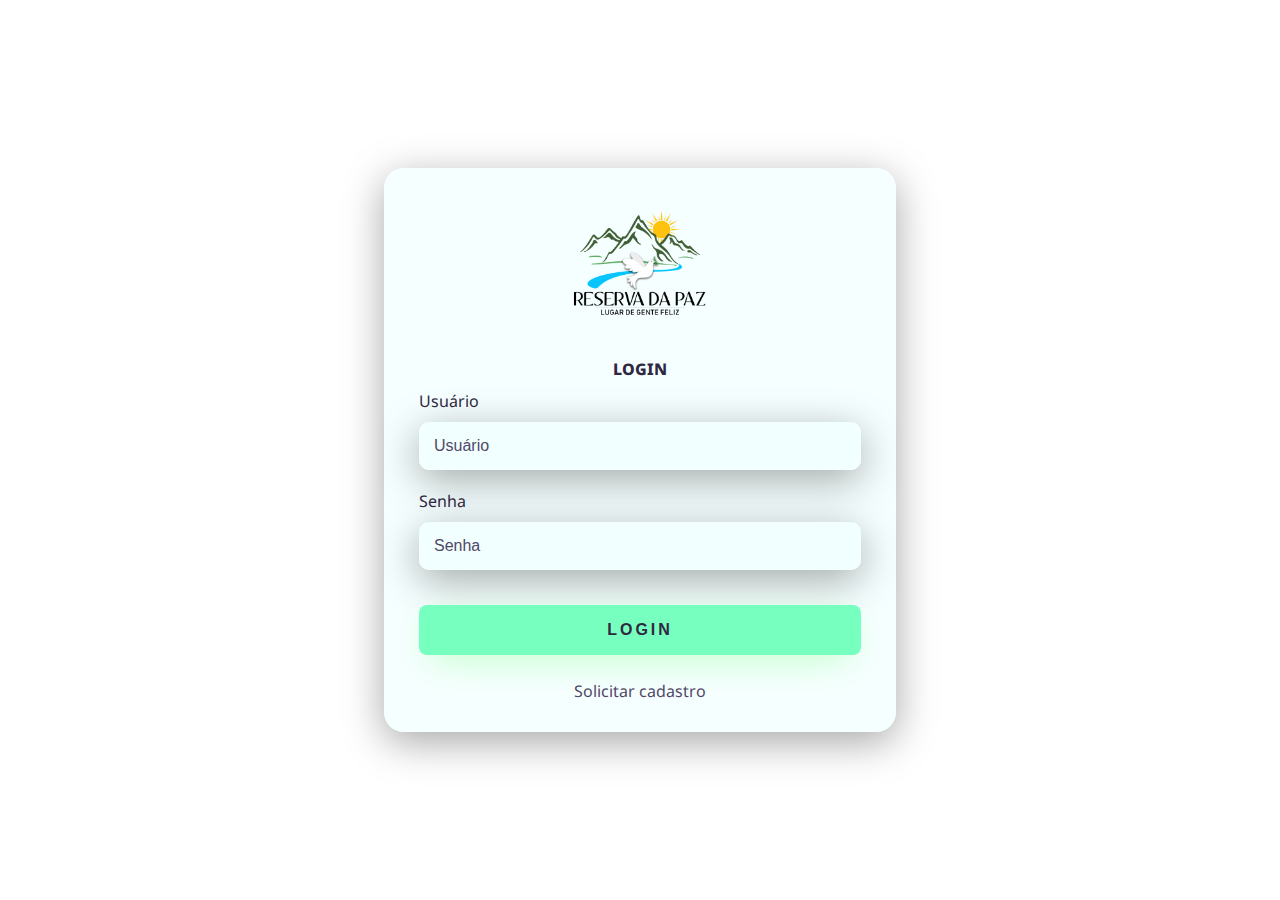
==== index.html @ 0ab536c8 "formulario e validacao" ====
<!DOCTYPE html>
<html lang="pt-br">
    <head>
        <meta charset="UTF-8">
        <meta http-equiv="X-UA-Compatible" content="IE=edge">
        <meta name="viewport" content="width=device-width, initial-scale=1.0">
        <link rel="stylesheet" href="assets/styles/style - login.css">
        <title>Login</title>
    </head>
    <body>
        <main class="main-login">
            <section class="login">
                <div class="card-login">
                    <img src="assets/Imgs/logo-reserva.png" alt="Reserva">
                    <h1>LOGIN</h1>
                    <div class="textfield">
                        <label for="usuario">Usuário</label>
                        <input type="text" id="ilogin" name="usuario" placeholder="Usuário">
                    </div>
                    <div class="textfield">
                        <label for="senha">Senha</label>
                        <input type="password" id="isenha" name="senha" placeholder="Senha">
                    </div>
                        <input class="btn-login" type="submit" value="Login" onclick="logar()">
                        <!--<button class="btn-login">Login</button>-->
                        <span><a href="assets/Pages/cadastro.html" target="_self">Solicitar cadastro</a></span>
                </div>
            </section>
        </main>

        <script>
            function logar() {
                var login = document.getElementById('ilogin').value;
                var senha = document.getElementById('isenha').value;

                if (login == "admin" && senha == "admin") {
                    location.href = "./assets/Pages/standard.html";
                } else {
                    alert('Usuário ou senha incorretos')
                }
            }
        </script>
    </body>
</html>
---- assets/styles/style - login.css ----
@charset "UTF-8";

@import url('https://fonts.googleapis.com/css2?family=Noto+Sans:wght@400;700&display=swap');

:root {
    --bg: #201b2c;
    --cor1: #77ffc0;
    --cor2: #2f2841;
    --cor3: #00ff88;
    --cor4: #514869;
    --cor5: #f0ffffde;
    --cor6: #f0ffff94;
    --cor7: #2b134b;
}

* {
    margin: 0;
    padding: 0;
    box-sizing: border-box;
    font-size: 16px;
}

body {
    font-family: 'Noto Sans', sans-serif;
    font-weight: 400;
    background-color: white;
}

img {
    width: 160px;
}

.main-login {
    width: 100vw;
    height: 100vh;
    background: white;
    display: flex;
    justify-content: center;
    align-items: center;
}

.login {
    width: 50vw;
    height: 100vh;
    display: flex;
    justify-content: center;
    align-items: center;
}

.card-login {
    width: 600px;
    max-width: 80%;
    display: flex;
    justify-content: center;
    align-items: center;
    flex-direction: column;
    padding: 30px 35px;
    background: var(--cor6);
    border-radius: 20px; 
    box-shadow: 0px 10px 40px rgba(0, 0, 0, 0.350);
}

.card-login > h1 {
    color: var(--cor2);
    font-weight: 800;
    margin: 0;
}

.textfield {
    width: 100%;
    display: flex;
    flex-direction: column;
    align-items: flex-start;
    justify-content: center;
    margin: 10px 0px;
}

.textfield > input {
    width: 100%;
    border: none;
    border-radius: 10px;
    padding: 15px;
    background: var(--cor5);
    color: var(--cor2);
    font-size: 12pt;
    box-shadow: 0px 10px 40px rgba(0, 0, 0, 0.350);
    outline: none;
    box-sizing: border-box;
}

.textfield > input::placeholder {
    color: var(--cor4);
}

.textfield > label {
    color: var(--cor2);
    margin-bottom: 10px;
}

.card-login span {
    color: var(--cor4);
}

.card-login span > a {
    text-decoration: none;
    color: var(--cor4);
}

.card-login span > a:hover {
    cursor: pointer;
    text-decoration: underline;
}

.btn-login {
    width: 100%;
    padding: 16px 0px;
    margin: 25px;
    border: none;
    border-radius: 8px;
    outline: none;
    text-transform: uppercase;
    font-weight: 800;
    letter-spacing: 3px;
    color: var(--cor2);
    background: var(--cor1);
    cursor: pointer;
    box-shadow: 0px 10px 40px -12px #00ff0052;
}

.btn-login:hover {
    background: var(--cor3);
}

@media only screen and (max-width:920px){
    .login{
        width: 500px;
    }

    .card-login{
        width: 100%;
    }
}

@media only screen and (max-width:650px){
    .main-login{
        flex-direction: column;
    }

    .login{
        width: 400px;
    }

    .card-login {
        width: 100%;
    }
}

@media only screen and (max-width:450px){
    .login {
        width: 360px;
    }
}
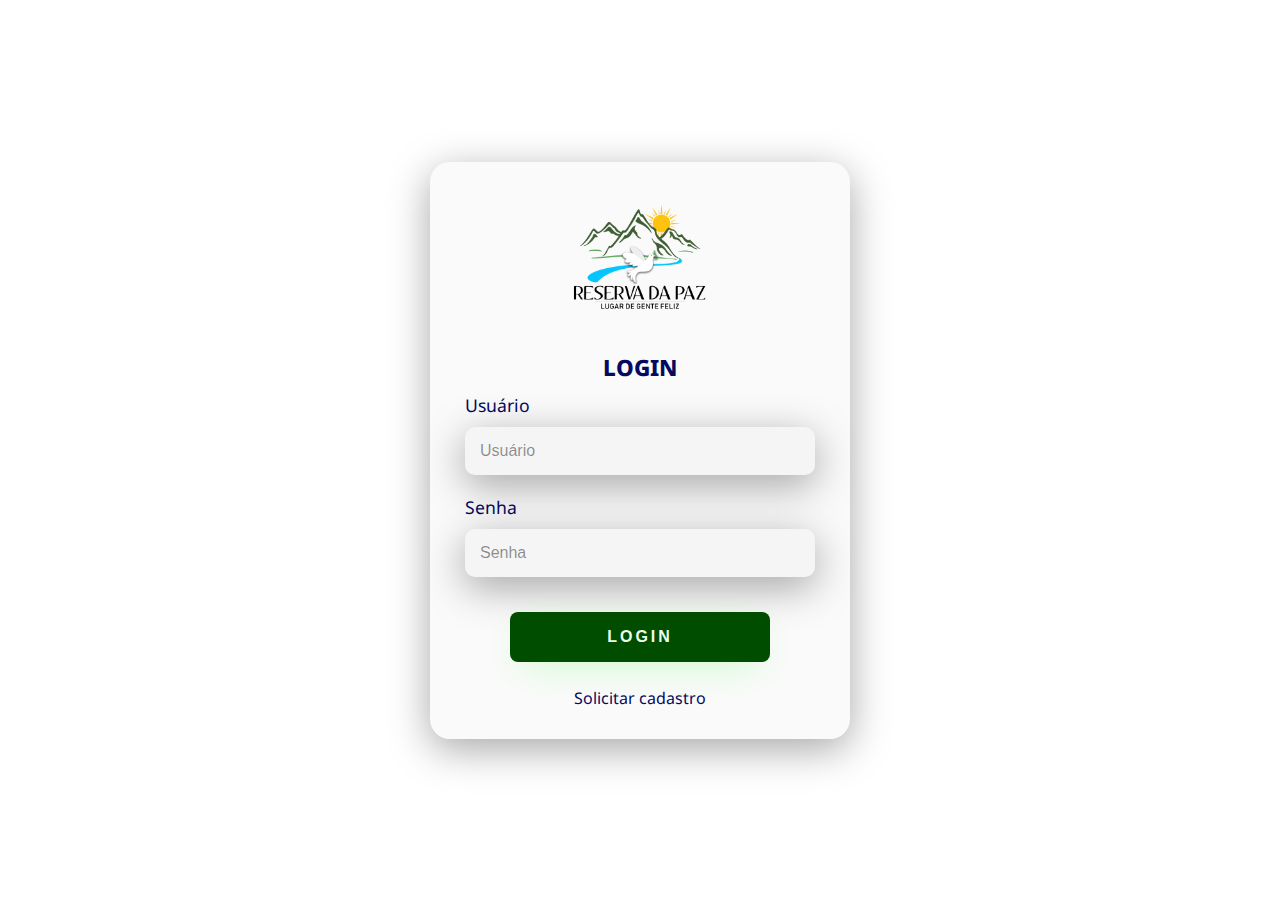
==== commit 8bd1a86a: "terminando footer" ====
--- a/index.html
+++ b/index.html
@@ -22,7 +22,6 @@
                         <input type="password" id="isenha" name="senha" placeholder="Senha">
                     </div>
                         <input class="btn-login" type="submit" value="Login" onclick="logar()">
-                        <!--<button class="btn-login">Login</button>-->
                         <span><a href="assets/Pages/cadastro.html" target="_self">Solicitar cadastro</a></span>
                 </div>
             </section>
--- a/assets/styles/style - login.css
+++ b/assets/styles/style - login.css
@@ -3,14 +3,13 @@
 @import url('https://fonts.googleapis.com/css2?family=Noto+Sans:wght@400;700&display=swap');
 
 :root {
-    --bg: #201b2c;
-    --cor1: #77ffc0;
-    --cor2: #2f2841;
-    --cor3: #00ff88;
-    --cor4: #514869;
-    --cor5: #f0ffffde;
-    --cor6: #f0ffff94;
-    --cor7: #2b134b;
+    --cor1: #004d00;
+    --cor2: #85ff85;
+    --cor3: #ebffeb;
+    --cor4: #f5f5f5;
+    --cor5: #050a61;
+    --cor6: #00000005;
+    --cor7: #00000070;
 }
 
 * {
@@ -23,7 +22,12 @@
 body {
     font-family: 'Noto Sans', sans-serif;
     font-weight: 400;
+    font-size: 1rem;
     background-color: white;
+}
+
+h1 {
+    font-size: 1.4rem;
 }
 
 img {
@@ -48,8 +52,8 @@
 }
 
 .card-login {
-    width: 600px;
-    max-width: 80%;
+    width: 100%;
+    max-width: 420px;
     display: flex;
     justify-content: center;
     align-items: center;
@@ -61,7 +65,7 @@
 }
 
 .card-login > h1 {
-    color: var(--cor2);
+    color: var(--cor5);
     font-weight: 800;
     margin: 0;
 }
@@ -80,30 +84,31 @@
     border: none;
     border-radius: 10px;
     padding: 15px;
-    background: var(--cor5);
-    color: var(--cor2);
-    font-size: 12pt;
+    background: var(--cor4);
+    color: var(--cor1);
+    font-size: 1rem;
     box-shadow: 0px 10px 40px rgba(0, 0, 0, 0.350);
     outline: none;
     box-sizing: border-box;
 }
 
 .textfield > input::placeholder {
-    color: var(--cor4);
+    color: var(--cor7);
 }
 
 .textfield > label {
-    color: var(--cor2);
+    color: var(--cor5);
     margin-bottom: 10px;
+    font-size: 1.1rem;
 }
 
 .card-login span {
-    color: var(--cor4);
+    color: var(--cor3);
 }
 
 .card-login span > a {
     text-decoration: none;
-    color: var(--cor4);
+    color: var(--cor5);
 }
 
 .card-login span > a:hover {
@@ -113,6 +118,7 @@
 
 .btn-login {
     width: 100%;
+    max-width: 260px;
     padding: 16px 0px;
     margin: 25px;
     border: none;
@@ -121,24 +127,15 @@
     text-transform: uppercase;
     font-weight: 800;
     letter-spacing: 3px;
-    color: var(--cor2);
+    color: var(--cor3);
     background: var(--cor1);
     cursor: pointer;
-    box-shadow: 0px 10px 40px -12px #00ff0052;
+    box-shadow: 0px 10px 40px -12px rgba(0, 255, 0, 0.260);
 }
 
 .btn-login:hover {
-    background: var(--cor3);
-}
-
-@media only screen and (max-width:920px){
-    .login{
-        width: 500px;
-    }
-
-    .card-login{
-        width: 100%;
-    }
+    background: var(--cor5);
+    box-shadow: 0px 10px 40px -12px rgb(5, 10, 97);
 }
 
 @media only screen and (max-width:650px){
@@ -147,7 +144,8 @@
     }
 
     .login{
-        width: 400px;
+        width: 80%;
+        max-width: 420px;
     }
 
     .card-login {
@@ -155,8 +153,9 @@
     }
 }
 
-@media only screen and (max-width:450px){
+@media only screen and (max-width:420px){
     .login {
-        width: 360px;
+        width: 80%;
+        max-width: 360px;
     }
 }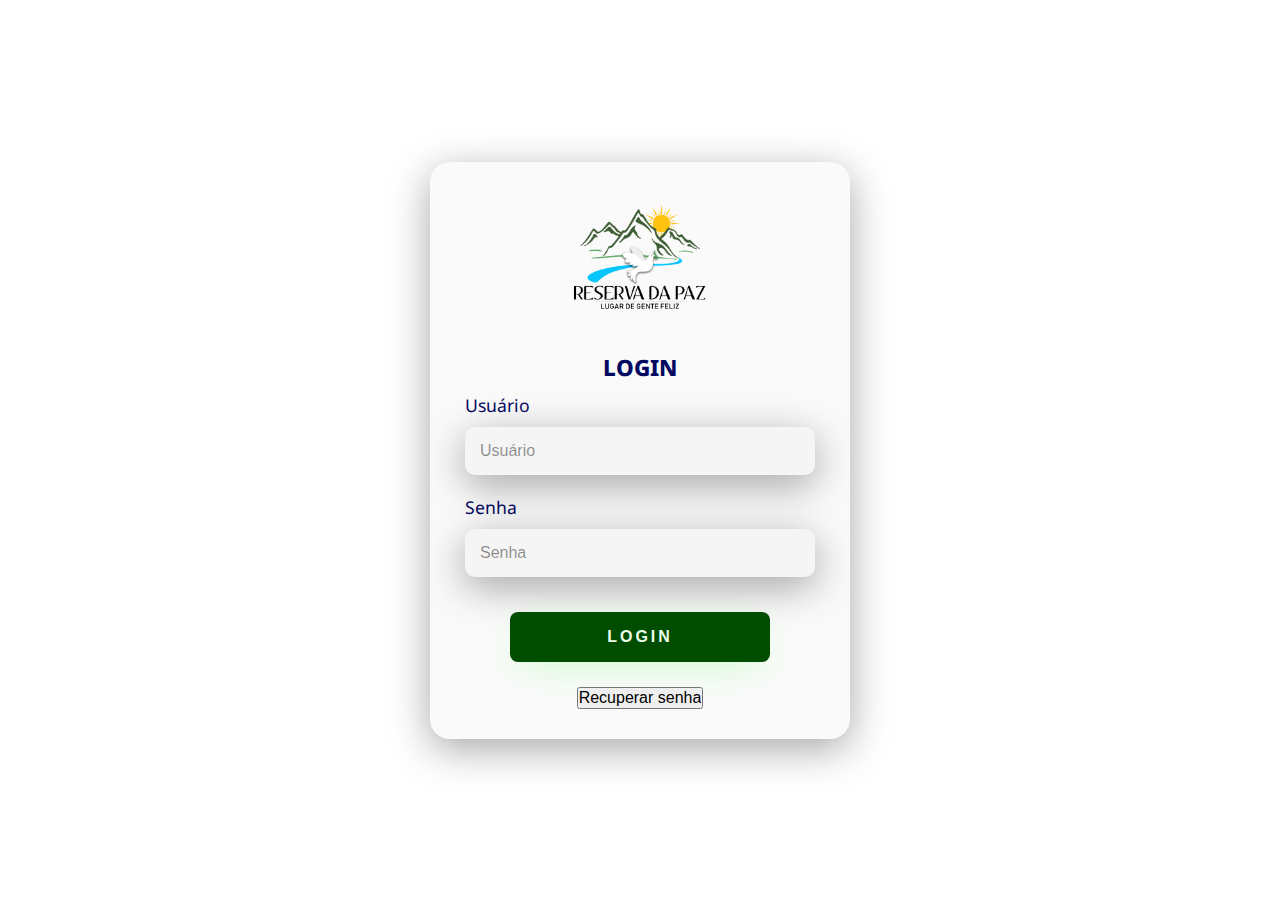
==== commit 8a877f79: "otimizando scripts" ====
--- a/index.html
+++ b/index.html
@@ -21,8 +21,8 @@
                         <label for="senha">Senha</label>
                         <input type="password" id="isenha" name="senha" placeholder="Senha">
                     </div>
-                        <input class="btn-login" type="submit" value="Login" onclick="logar()">
-                        <span><a href="assets/Pages/cadastro.html" target="_self">Solicitar cadastro</a></span>
+                        <input class="btn-login" type="submit" value="Login" disabled="true" onclick="logar()">
+                        <input id="forgot-pass" type="button" value="Recuperar senha" class="btn-forgot">
                 </div>
             </section>
         </main>
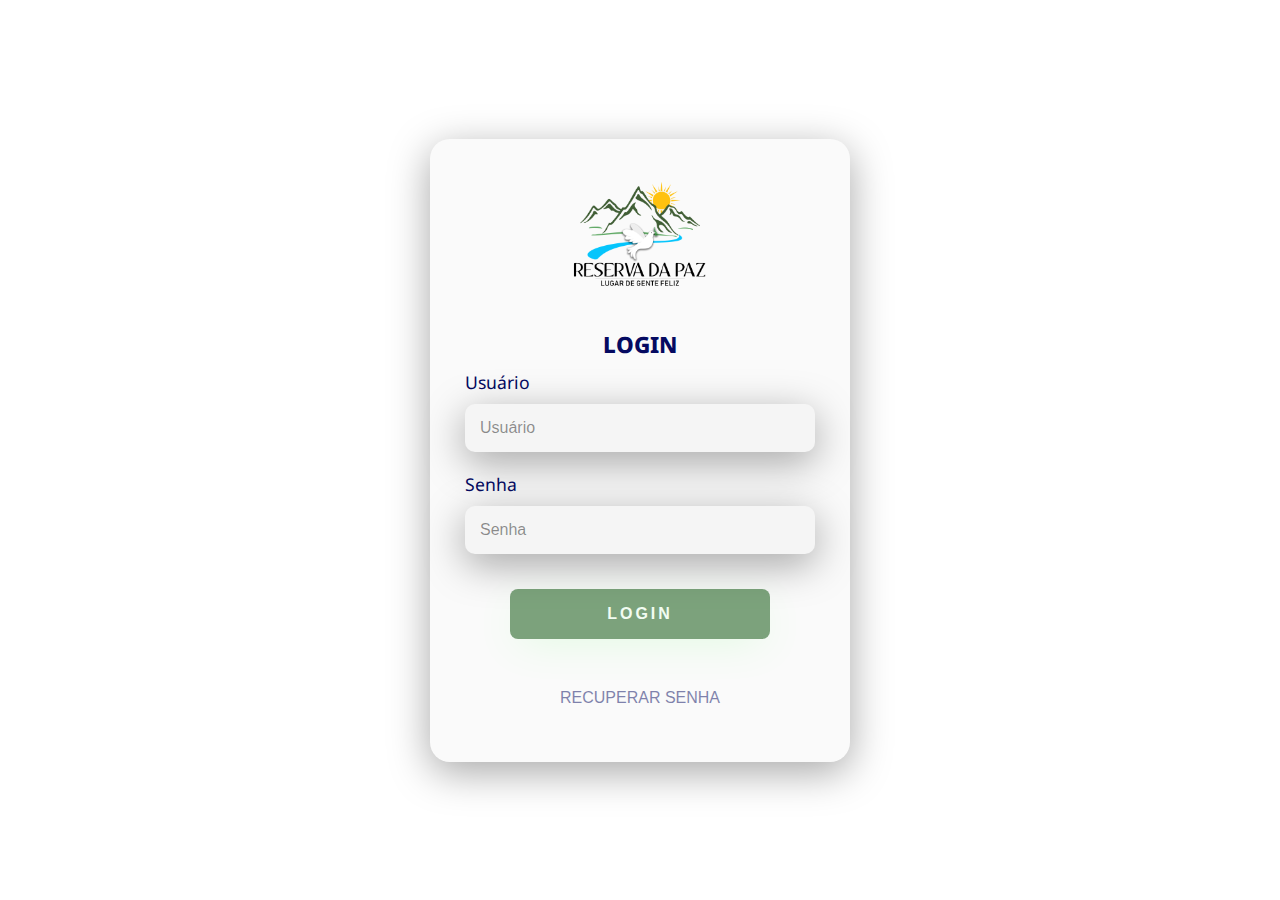
==== commit 78991c05: "modificando buttons" ====
--- a/index.html
+++ b/index.html
@@ -15,29 +15,22 @@
                     <h1>LOGIN</h1>
                     <div class="textfield">
                         <label for="usuario">Usuário</label>
-                        <input type="text" id="ilogin" name="usuario" placeholder="Usuário">
+                        <input type="text" id="ilogin" name="usuario" placeholder="Usuário" onchange="validateFields()">
+                        <div class="error">Login é obrigatório</div>
                     </div>
+                    
                     <div class="textfield">
                         <label for="senha">Senha</label>
-                        <input type="password" id="isenha" name="senha" placeholder="Senha">
+                        <input type="password" id="isenha" name="senha" placeholder="Senha" onchange="validateFields()">
+                        <div class="error">Senha é obrigatória</div>
                     </div>
-                        <input class="btn-login" type="submit" value="Login" disabled="true" onclick="logar()">
-                        <input id="forgot-pass" type="button" value="Recuperar senha" class="btn-forgot">
+                        <input class="btn-login" id="btn-login" type="submit" value="Login" disabled="true" onclick="logar()">
+                        
+                        <input id="forgot-pass" type="button" value="Recuperar senha"
+                        disabled="true" class="btn-forgot" onclick="forgotPass()">
                 </div>
             </section>
         </main>
-
-        <script>
-            function logar() {
-                var login = document.getElementById('ilogin').value;
-                var senha = document.getElementById('isenha').value;
-
-                if (login == "admin" && senha == "admin") {
-                    location.href = "./assets/Pages/standard.html";
-                } else {
-                    alert('Usuário ou senha incorretos')
-                }
-            }
-        </script>
+        <script src="assets/javascript/login.js"></script>
     </body>
 </html>--- a/assets/styles/style - login.css
+++ b/assets/styles/style - login.css
@@ -102,6 +102,13 @@
     font-size: 1.1rem;
 }
 
+.error {
+    display: none;
+    margin: 5px auto 0px auto;
+    background-color: red;
+    color: white;
+}
+
 .card-login span {
     color: var(--cor3);
 }
@@ -116,7 +123,7 @@
     text-decoration: underline;
 }
 
-.btn-login {
+.btn-login{
     width: 100%;
     max-width: 260px;
     padding: 16px 0px;
@@ -133,10 +140,27 @@
     box-shadow: 0px 10px 40px -12px rgba(0, 255, 0, 0.260);
 }
 
-.btn-login:hover {
-    background: var(--cor5);
-    box-shadow: 0px 10px 40px -12px rgb(5, 10, 97);
+.btn-forgot {
+    width: 100%;
+    max-width: 220px;
+    margin: 25px;
+    border: none;
+    outline: none;
+    background: none;
+    text-transform: uppercase;
+    font-weight: 400;
+    color: var(--cor5);
+    cursor: pointer;
 }
+
+.btn-forgot[disabled], .btn-login[disabled] {
+    opacity: 0.5;
+}
+.btn-forgot[disabled = "false"], .btn-login[disabled = "false"]{
+    opacity: 1;
+}
+
+
 
 @media only screen and (max-width:650px){
     .main-login{
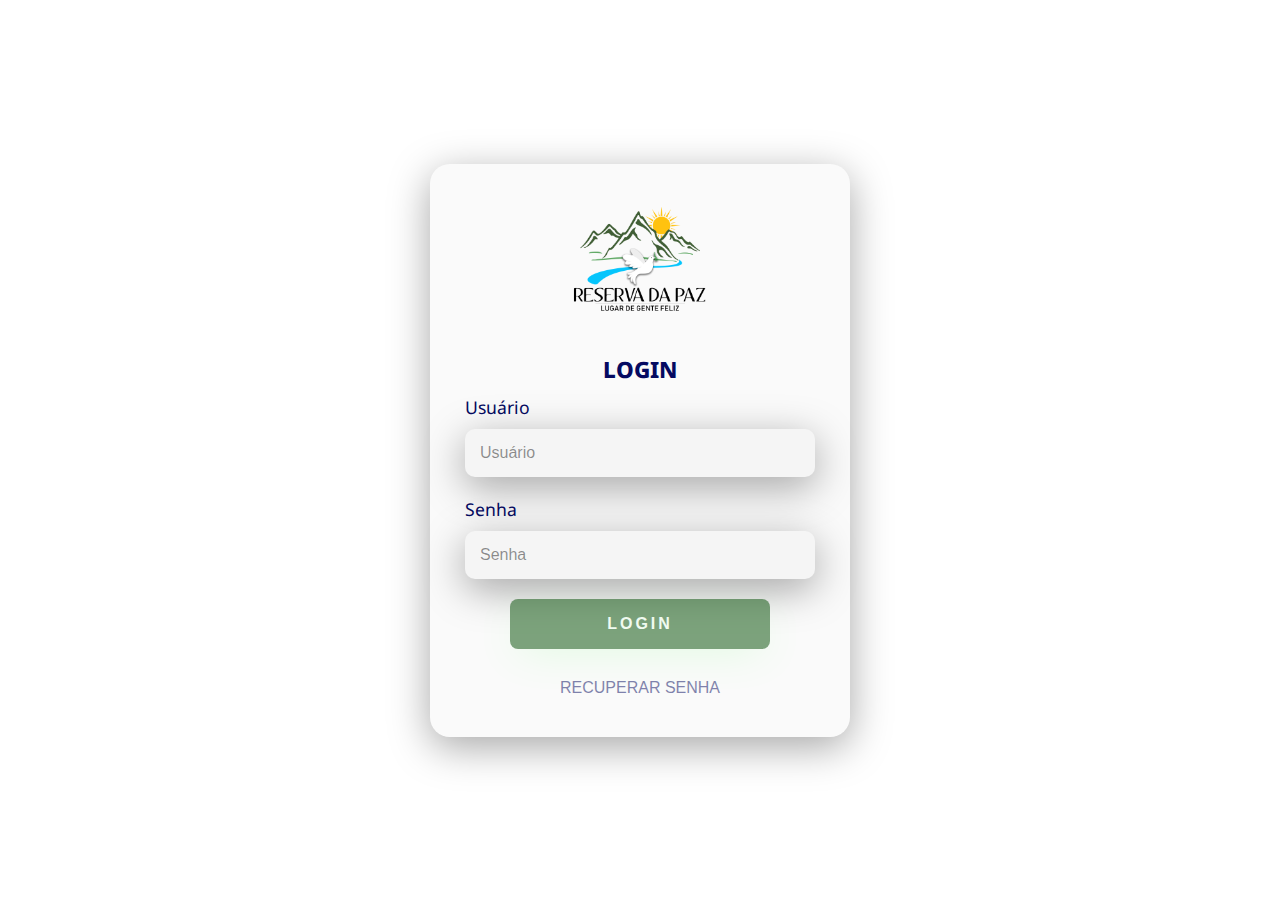
==== commit 755a5f5b: "nem sei o q fiz" ====
--- a/index.html
+++ b/index.html
@@ -11,19 +11,22 @@
         <main class="main-login">
             <section class="login">
                 <div class="card-login">
-                    <img src="assets/Imgs/logo-reserva.png" alt="Reserva">
+                    <img src="assets/images/logo-reserva.png" alt="Reserva">
                     <h1>LOGIN</h1>
-                    <div class="textfield">
-                        <label for="usuario">Usuário</label>
-                        <input type="text" id="ilogin" name="usuario" placeholder="Usuário" onchange="validateFields()">
-                        <div class="error">Login é obrigatório</div>
-                    </div>
-                    
-                    <div class="textfield">
-                        <label for="senha">Senha</label>
-                        <input type="password" id="isenha" name="senha" placeholder="Senha" onchange="validateFields()">
-                        <div class="error">Senha é obrigatória</div>
-                    </div>
+                        <div class="textfield">
+                            <label for="usuario">Usuário</label>
+                            <input type="text" id="ilogin" name="usuario" placeholder="Usuário" onchange="onChangeLogin()">
+                            <div id="login-error" class="error">Login é obrigatório</div>
+                            <div id="login-invalid-error" class="error">Login inválido</div>
+                        </div>
+                        <div id="loading" class="loading">
+                            <label>Carregando...</label>
+                        </div>
+                        <div class="textfield">
+                            <label for="senha">Senha</label>
+                            <input type="password" id="isenha" name="senha" placeholder="Senha" onchange="onChangePassword()">
+                            <div id="password-error" class="error">Senha é obrigatória</div>
+                        </div>
                         <input class="btn-login" id="btn-login" type="submit" value="Login" disabled="true" onclick="logar()">
                         
                         <input id="forgot-pass" type="button" value="Recuperar senha"
@@ -31,6 +34,10 @@
                 </div>
             </section>
         </main>
+    
         <script src="assets/javascript/login.js"></script>
+        <script src="assets/javascript/users.js"></script>
+        <script src="assets/javascript/loading.js"></script>
+        <script src="assets/javascript/index.js"></script>
     </body>
 </html>--- a/assets/styles/style - login.css
+++ b/assets/styles/style - login.css
@@ -127,7 +127,7 @@
     width: 100%;
     max-width: 260px;
     padding: 16px 0px;
-    margin: 25px;
+    margin: 10px auto 10px auto;
     border: none;
     border-radius: 8px;
     outline: none;
@@ -143,7 +143,7 @@
 .btn-forgot {
     width: 100%;
     max-width: 220px;
-    margin: 25px;
+    margin: 20px auto 10px auto;
     border: none;
     outline: none;
     background: none;
@@ -161,6 +161,21 @@
 }
 
 
+.loading {
+    display: none;
+    justify-content: center;
+    align-items: center;
+    background: rgba(0, 0, 0, 0.5);
+    position: fixed;
+    width: 100%;
+    height: 100%;
+}
+
+.loading label {
+    font-size: 2rem;
+    color: white;
+}
+
 
 @media only screen and (max-width:650px){
     .main-login{
